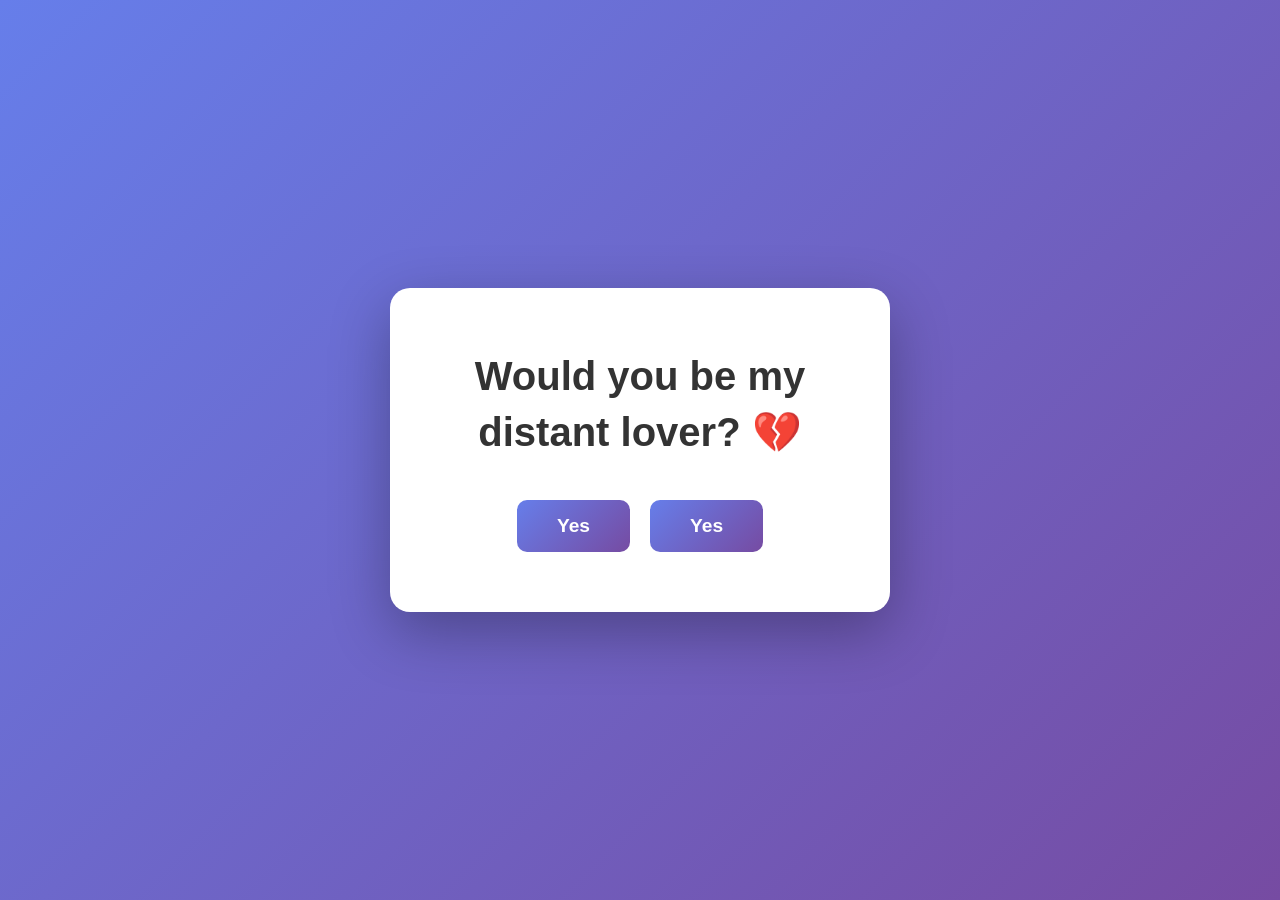
==== index.html @ 5476aae3 "Add main page with question and yes/yes buttons" ====
<!DOCTYPE html>
<html lang="en">
<head>
    <meta charset="UTF-8">
    <meta name="viewport" content="width=device-width, initial-scale=1.0">
    <title>A Special Question</title>
    <style>
        * {
            margin: 0;
            padding: 0;
            box-sizing: border-box;
        }

        body {
            font-family: 'Arial', sans-serif;
            background: linear-gradient(135deg, #667eea 0%, #764ba2 100%);
            min-height: 100vh;
            display: flex;
            justify-content: center;
            align-items: center;
        }

        .container {
            text-align: center;
            background: white;
            padding: 60px 40px;
            border-radius: 20px;
            box-shadow: 0 20px 60px rgba(0, 0, 0, 0.3);
            max-width: 500px;
            animation: slideIn 0.6s ease-out;
        }

        @keyframes slideIn {
            from {
                opacity: 0;
                transform: translateY(-30px);
            }
            to {
                opacity: 1;
                transform: translateY(0);
            }
        }

        h1 {
            color: #333;
            font-size: 2.5em;
            margin-bottom: 40px;
            line-height: 1.4;
        }

        .button-group {
            display: flex;
            gap: 20px;
            justify-content: center;
            flex-wrap: wrap;
        }

        button {
            padding: 15px 40px;
            font-size: 1.2em;
            border: none;
            border-radius: 10px;
            cursor: pointer;
            transition: all 0.3s ease;
            font-weight: bold;
        }

        .yes-btn {
            background: linear-gradient(135deg, #667eea 0%, #764ba2 100%);
            color: white;
        }

        .yes-btn:hover {
            transform: scale(1.05);
            box-shadow: 0 10px 25px rgba(102, 126, 234, 0.4);
        }

        .yes-btn:active {
            transform: scale(0.98);
        }
    </style>
</head>
<body>
    <div class="container">
        <h1>Would you be my distant lover? 💔</h1>
        <div class="button-group">
            <button class="yes-btn" onclick="showResponse()">Yes</button>
            <button class="yes-btn" onclick="showResponse()">Yes</button>
        </div>
    </div>

    <script>
        function showResponse() {
            window.location.href = 'response.html';
        }
    </script>
</body>
</html>
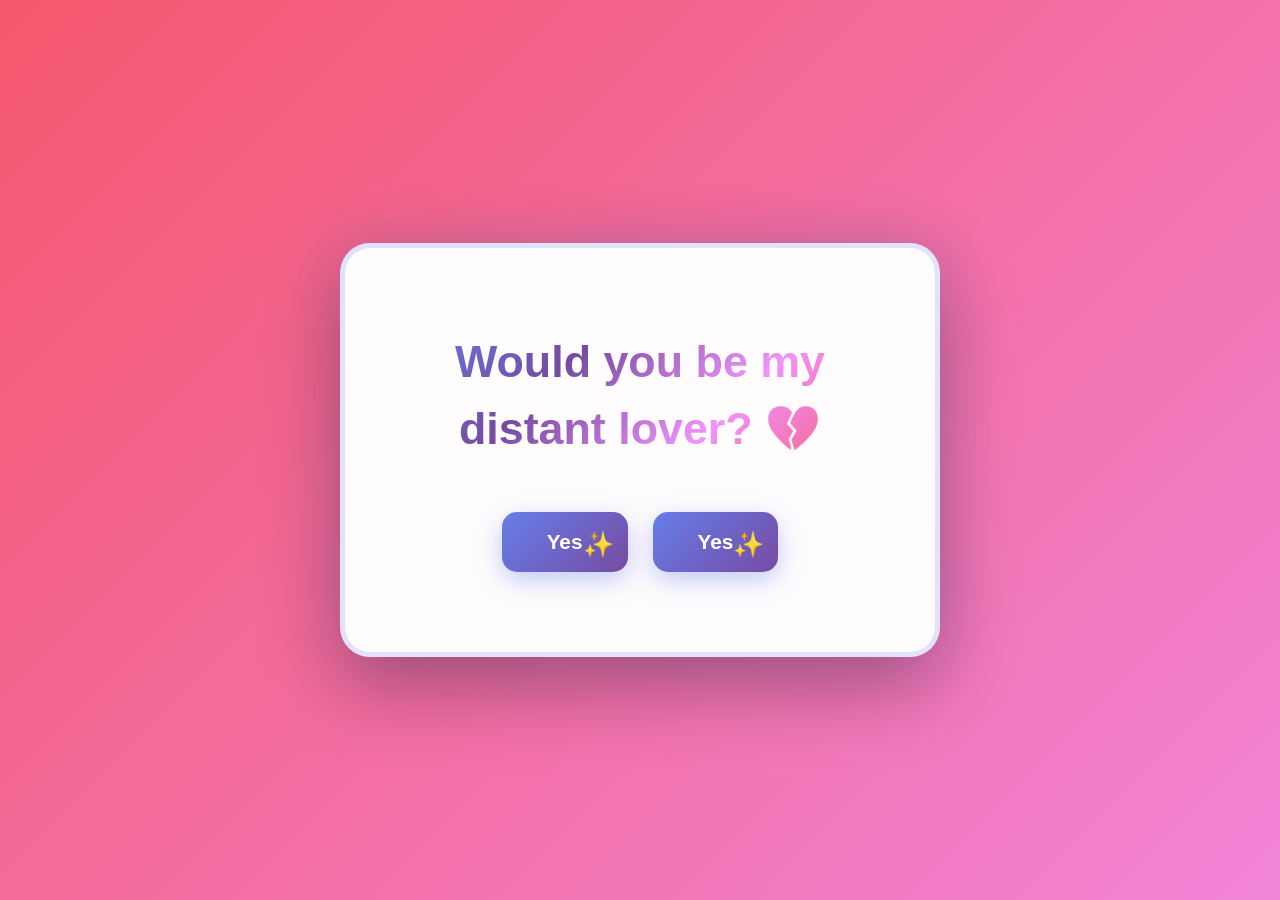
==== commit ce688a84: "Add more animations to main page: falling hearts, confetti, sparkles, and gradient shifts" ====
--- a/index.html
+++ b/index.html
@@ -13,86 +13,273 @@
 
         body {
             font-family: 'Arial', sans-serif;
-            background: linear-gradient(135deg, #667eea 0%, #764ba2 100%);
+            background: linear-gradient(-45deg, #667eea, #764ba2, #f093fb, #f5576c);
+            background-size: 400% 400%;
             min-height: 100vh;
             display: flex;
             justify-content: center;
             align-items: center;
+            animation: gradientShift 15s ease infinite;
+            overflow: hidden;
+        }
+
+        @keyframes gradientShift {
+            0% { background-position: 0% 50%; }
+            50% { background-position: 100% 50%; }
+            100% { background-position: 0% 50%; }
+        }
+
+        /* Falling hearts background */
+        .heart-rain {
+            position: fixed;
+            top: 0;
+            left: 0;
+            width: 100%;
+            height: 100%;
+            pointer-events: none;
+            z-index: 0;
+        }
+
+        .falling-heart {
+            position: absolute;
+            font-size: 2em;
+            opacity: 0.7;
+            animation: fall 6s linear infinite;
+        }
+
+        @keyframes fall {
+            0% {
+                transform: translateY(-10vh) rotate(0deg);
+                opacity: 0.8;
+            }
+            100% {
+                transform: translateY(100vh) rotate(360deg);
+                opacity: 0;
+            }
         }
 
         .container {
             text-align: center;
-            background: white;
-            padding: 60px 40px;
-            border-radius: 20px;
-            box-shadow: 0 20px 60px rgba(0, 0, 0, 0.3);
-            max-width: 500px;
-            animation: slideIn 0.6s ease-out;
+            background: rgba(255, 255, 255, 0.98);
+            padding: 80px 50px;
+            border-radius: 30px;
+            box-shadow: 0 30px 80px rgba(0, 0, 0, 0.3), 0 0 60px rgba(102, 126, 234, 0.2);
+            max-width: 600px;
+            animation: slideIn 1s cubic-bezier(0.34, 1.56, 0.64, 1);
+            position: relative;
+            z-index: 10;
+            border: 5px solid rgba(102, 126, 234, 0.2);
         }
 
         @keyframes slideIn {
             from {
                 opacity: 0;
-                transform: translateY(-30px);
+                transform: translateY(-50px) scale(0.8) rotateY(30deg);
             }
             to {
                 opacity: 1;
-                transform: translateY(0);
+                transform: translateY(0) scale(1) rotateY(0);
             }
         }
 
         h1 {
-            color: #333;
-            font-size: 2.5em;
-            margin-bottom: 40px;
-            line-height: 1.4;
+            background: linear-gradient(135deg, #667eea, #764ba2, #f093fb, #f5576c);
+            -webkit-background-clip: text;
+            -webkit-text-fill-color: transparent;
+            background-clip: text;
+            font-size: 2.8em;
+            margin-bottom: 50px;
+            line-height: 1.5;
+            animation: textWave 3s ease-in-out infinite;
+        }
+
+        @keyframes textWave {
+            0%, 100% { 
+                text-shadow: 0 0 10px rgba(102, 126, 234, 0.5);
+                transform: scale(1);
+            }
+            50% { 
+                text-shadow: 0 0 30px rgba(245, 87, 108, 0.6);
+                transform: scale(1.02);
+            }
         }
 
         .button-group {
             display: flex;
-            gap: 20px;
+            gap: 25px;
             justify-content: center;
             flex-wrap: wrap;
+            position: relative;
+            z-index: 5;
         }
 
         button {
-            padding: 15px 40px;
+            padding: 18px 45px;
+            font-size: 1.3em;
+            border: none;
+            border-radius: 15px;
+            cursor: pointer;
+            transition: all 0.4s cubic-bezier(0.34, 1.56, 0.64, 1);
+            font-weight: bold;
+            position: relative;
+            overflow: hidden;
+            box-shadow: 0 8px 25px rgba(102, 126, 234, 0.4);
+        }
+
+        button::before {
+            content: '';
+            position: absolute;
+            top: 50%;
+            left: 50%;
+            width: 0;
+            height: 0;
+            background: rgba(255, 255, 255, 0.6);
+            border-radius: 50%;
+            transform: translate(-50%, -50%);
+            transition: width 0.7s, height 0.7s;
+        }
+
+        button::after {
+            content: '✨';
+            position: absolute;
             font-size: 1.2em;
-            border: none;
-            border-radius: 10px;
-            cursor: pointer;
-            transition: all 0.3s ease;
-            font-weight: bold;
+            pointer-events: none;
+        }
+
+        button:hover::before {
+            width: 350px;
+            height: 350px;
         }
 
         .yes-btn {
             background: linear-gradient(135deg, #667eea 0%, #764ba2 100%);
             color: white;
+            position: relative;
         }
 
         .yes-btn:hover {
-            transform: scale(1.05);
-            box-shadow: 0 10px 25px rgba(102, 126, 234, 0.4);
+            transform: translateY(-8px) scale(1.12);
+            box-shadow: 0 15px 40px rgba(102, 126, 234, 0.6);
         }
 
         .yes-btn:active {
-            transform: scale(0.98);
+            transform: scale(0.95);
+        }
+
+        /* Confetti particle */
+        .confetti {
+            position: fixed;
+            pointer-events: none;
+        }
+
+        @keyframes confettiFall {
+            to {
+                transform: translateY(100vh) rotate(720deg);
+                opacity: 0;
+            }
+        }
+
+        /* Sparkle effect */
+        .sparkle {
+            position: absolute;
+            pointer-events: none;
+        }
+
+        @keyframes sparkle {
+            0% {
+                opacity: 1;
+                transform: scale(1) rotate(0deg);
+            }
+            100% {
+                opacity: 0;
+                transform: scale(0) rotate(360deg) translateY(-40px);
+            }
         }
     </style>
 </head>
 <body>
+    <div class="heart-rain" id="heartRain"></div>
+    
     <div class="container">
         <h1>Would you be my distant lover? 💔</h1>
         <div class="button-group">
-            <button class="yes-btn" onclick="showResponse()">Yes</button>
-            <button class="yes-btn" onclick="showResponse()">Yes</button>
+            <button class="yes-btn" onclick="celebrate()">Yes</button>
+            <button class="yes-btn" onclick="celebrate()">Yes</button>
         </div>
     </div>
 
     <script>
-        function showResponse() {
-            window.location.href = 'response.html';
-        }
+        // Create falling hearts background
+        function createFallingHearts() {
+            const heartRain = document.getElementById('heartRain');
+            const hearts = ['❤️', '💕', '💖', '💗', '💝', '💞'];
+            
+            setInterval(() => {
+                const heart = document.createElement('div');
+                heart.className = 'falling-heart';
+                heart.innerHTML = hearts[Math.floor(Math.random() * hearts.length)];
+                heart.style.left = Math.random() * 100 + '%';
+                heart.style.top = '-10vh';
+                heart.style.animationDuration = (6 + Math.random() * 4) + 's';
+                heart.style.animationDelay = Math.random() * 2 + 's';
+                heartRain.appendChild(heart);
+                
+                setTimeout(() => heart.remove(), 10000);
+            }, 400);
+        }
+
+        // Confetti explosion
+        function createConfetti() {
+            const colors = ['🎉', '✨', '💫', '⭐', '🌟', '💕', '❤️', '💖'];
+            const confettiCount = 50;
+            
+            for (let i = 0; i < confettiCount; i++) {
+                const confetti = document.createElement('div');
+                confetti.className = 'confetti';
+                confetti.innerHTML = colors[Math.floor(Math.random() * colors.length)];
+                confetti.style.left = window.innerWidth / 2 + 'px';
+                confetti.style.top = window.innerHeight / 2 + 'px';
+                confetti.style.fontSize = (20 + Math.random() * 30) + 'px';
+                
+                const angle = (Math.PI * 2 * i) / confettiCount;
+                const velocity = 8 + Math.random() * 15;
+                const tx = Math.cos(angle) * velocity * 100;
+                const ty = Math.sin(angle) * velocity * 100;
+                
+                confetti.style.animation = `confettiFall ${3 + Math.random() * 2}s ease-in forwards`;
+                confetti.style.transform = `translate(${tx}px, ${ty}px) rotate(0deg)`;
+                
+                document.body.appendChild(confetti);
+                
+                setTimeout(() => confetti.remove(), 5000);
+            }
+        }
+
+        // Sparkle effect on mouse move
+        document.addEventListener('mousemove', (e) => {
+            if (Math.random() > 0.92) {
+                const sparkle = document.createElement('div');
+                sparkle.className = 'sparkle';
+                sparkle.innerHTML = '✨';
+                sparkle.style.left = e.clientX + 'px';
+                sparkle.style.top = e.clientY + 'px';
+                sparkle.style.fontSize = (15 + Math.random() * 25) + 'px';
+                sparkle.style.animation = `sparkle ${1.5 + Math.random() * 0.5}s ease-out forwards`;
+                document.body.appendChild(sparkle);
+                
+                setTimeout(() => sparkle.remove(), 2000);
+            }
+        });
+
+        function celebrate() {
+            createConfetti();
+            setTimeout(() => {
+                window.location.href = 'response.html';
+            }, 800);
+        }
+
+        // Initialize
+        createFallingHearts();
     </script>
 </body>
 </html>
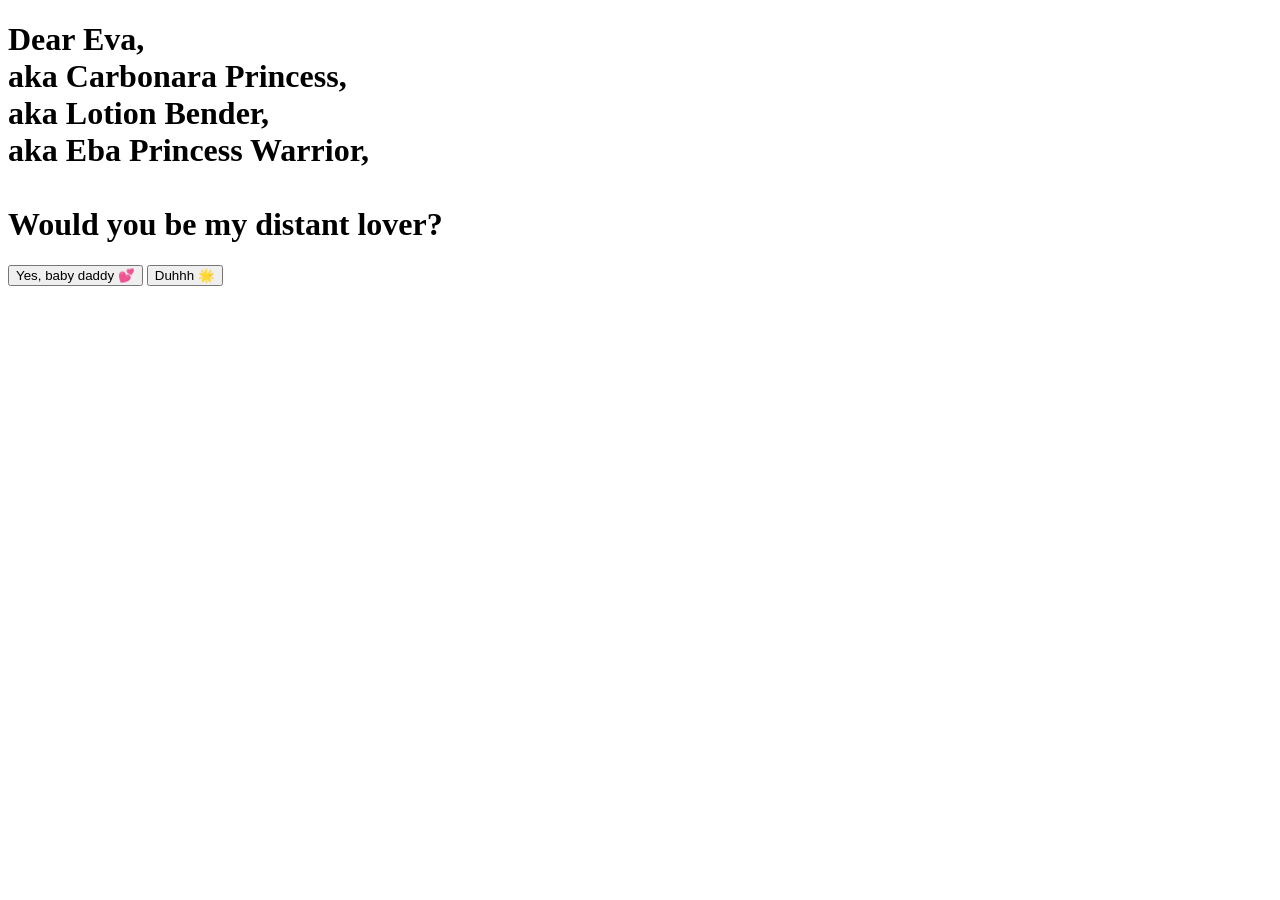
==== commit f428f702: "Create main proposal index page" ====
--- a/index.html
+++ b/index.html
@@ -3,283 +3,24 @@
 <head>
     <meta charset="UTF-8">
     <meta name="viewport" content="width=device-width, initial-scale=1.0">
-    <title>A Special Question</title>
-    <style>
-        * {
-            margin: 0;
-            padding: 0;
-            box-sizing: border-box;
-        }
-
-        body {
-            font-family: 'Arial', sans-serif;
-            background: linear-gradient(-45deg, #667eea, #764ba2, #f093fb, #f5576c);
-            background-size: 400% 400%;
-            min-height: 100vh;
-            display: flex;
-            justify-content: center;
-            align-items: center;
-            animation: gradientShift 15s ease infinite;
-            overflow: hidden;
-        }
-
-        @keyframes gradientShift {
-            0% { background-position: 0% 50%; }
-            50% { background-position: 100% 50%; }
-            100% { background-position: 0% 50%; }
-        }
-
-        /* Falling hearts background */
-        .heart-rain {
-            position: fixed;
-            top: 0;
-            left: 0;
-            width: 100%;
-            height: 100%;
-            pointer-events: none;
-            z-index: 0;
-        }
-
-        .falling-heart {
-            position: absolute;
-            font-size: 2em;
-            opacity: 0.7;
-            animation: fall 6s linear infinite;
-        }
-
-        @keyframes fall {
-            0% {
-                transform: translateY(-10vh) rotate(0deg);
-                opacity: 0.8;
-            }
-            100% {
-                transform: translateY(100vh) rotate(360deg);
-                opacity: 0;
-            }
-        }
-
-        .container {
-            text-align: center;
-            background: rgba(255, 255, 255, 0.98);
-            padding: 80px 50px;
-            border-radius: 30px;
-            box-shadow: 0 30px 80px rgba(0, 0, 0, 0.3), 0 0 60px rgba(102, 126, 234, 0.2);
-            max-width: 600px;
-            animation: slideIn 1s cubic-bezier(0.34, 1.56, 0.64, 1);
-            position: relative;
-            z-index: 10;
-            border: 5px solid rgba(102, 126, 234, 0.2);
-        }
-
-        @keyframes slideIn {
-            from {
-                opacity: 0;
-                transform: translateY(-50px) scale(0.8) rotateY(30deg);
-            }
-            to {
-                opacity: 1;
-                transform: translateY(0) scale(1) rotateY(0);
-            }
-        }
-
-        h1 {
-            background: linear-gradient(135deg, #667eea, #764ba2, #f093fb, #f5576c);
-            -webkit-background-clip: text;
-            -webkit-text-fill-color: transparent;
-            background-clip: text;
-            font-size: 2.8em;
-            margin-bottom: 50px;
-            line-height: 1.5;
-            animation: textWave 3s ease-in-out infinite;
-        }
-
-        @keyframes textWave {
-            0%, 100% { 
-                text-shadow: 0 0 10px rgba(102, 126, 234, 0.5);
-                transform: scale(1);
-            }
-            50% { 
-                text-shadow: 0 0 30px rgba(245, 87, 108, 0.6);
-                transform: scale(1.02);
-            }
-        }
-
-        .button-group {
-            display: flex;
-            gap: 25px;
-            justify-content: center;
-            flex-wrap: wrap;
-            position: relative;
-            z-index: 5;
-        }
-
-        button {
-            padding: 18px 45px;
-            font-size: 1.3em;
-            border: none;
-            border-radius: 15px;
-            cursor: pointer;
-            transition: all 0.4s cubic-bezier(0.34, 1.56, 0.64, 1);
-            font-weight: bold;
-            position: relative;
-            overflow: hidden;
-            box-shadow: 0 8px 25px rgba(102, 126, 234, 0.4);
-        }
-
-        button::before {
-            content: '';
-            position: absolute;
-            top: 50%;
-            left: 50%;
-            width: 0;
-            height: 0;
-            background: rgba(255, 255, 255, 0.6);
-            border-radius: 50%;
-            transform: translate(-50%, -50%);
-            transition: width 0.7s, height 0.7s;
-        }
-
-        button::after {
-            content: '✨';
-            position: absolute;
-            font-size: 1.2em;
-            pointer-events: none;
-        }
-
-        button:hover::before {
-            width: 350px;
-            height: 350px;
-        }
-
-        .yes-btn {
-            background: linear-gradient(135deg, #667eea 0%, #764ba2 100%);
-            color: white;
-            position: relative;
-        }
-
-        .yes-btn:hover {
-            transform: translateY(-8px) scale(1.12);
-            box-shadow: 0 15px 40px rgba(102, 126, 234, 0.6);
-        }
-
-        .yes-btn:active {
-            transform: scale(0.95);
-        }
-
-        /* Confetti particle */
-        .confetti {
-            position: fixed;
-            pointer-events: none;
-        }
-
-        @keyframes confettiFall {
-            to {
-                transform: translateY(100vh) rotate(720deg);
-                opacity: 0;
-            }
-        }
-
-        /* Sparkle effect */
-        .sparkle {
-            position: absolute;
-            pointer-events: none;
-        }
-
-        @keyframes sparkle {
-            0% {
-                opacity: 1;
-                transform: scale(1) rotate(0deg);
-            }
-            100% {
-                opacity: 0;
-                transform: scale(0) rotate(360deg) translateY(-40px);
-            }
-        }
-    </style>
+    <title>Will you be my distant lover? 💕</title>
+    <link rel="stylesheet" href="style.css">
 </head>
 <body>
-    <div class="heart-rain" id="heartRain"></div>
+    <div id="confetti"></div>
     
-    <div class="container">
-        <h1>Would you be my distant lover? 💔</h1>
+    <div class="proposal-container">
+        <h1>Dear Eva,<br>
+        aka Carbonara Princess,<br>
+        aka Lotion Bender,<br>
+        aka Eba Princess Warrior,<br>
+        <br>
+        Would you be my distant lover?</h1>
+        
         <div class="button-group">
-            <button class="yes-btn" onclick="celebrate()">Yes</button>
-            <button class="yes-btn" onclick="celebrate()">Yes</button>
+            <button class="yes-btn" onclick="window.location.href='yes.html'">Yes, baby daddy 💕</button>
+            <button class="duhhh-btn" onclick="window.location.href='duhhh.html'">Duhhh 🌟</button>
         </div>
     </div>
-
-    <script>
-        // Create falling hearts background
-        function createFallingHearts() {
-            const heartRain = document.getElementById('heartRain');
-            const hearts = ['❤️', '💕', '💖', '💗', '💝', '💞'];
-            
-            setInterval(() => {
-                const heart = document.createElement('div');
-                heart.className = 'falling-heart';
-                heart.innerHTML = hearts[Math.floor(Math.random() * hearts.length)];
-                heart.style.left = Math.random() * 100 + '%';
-                heart.style.top = '-10vh';
-                heart.style.animationDuration = (6 + Math.random() * 4) + 's';
-                heart.style.animationDelay = Math.random() * 2 + 's';
-                heartRain.appendChild(heart);
-                
-                setTimeout(() => heart.remove(), 10000);
-            }, 400);
-        }
-
-        // Confetti explosion
-        function createConfetti() {
-            const colors = ['🎉', '✨', '💫', '⭐', '🌟', '💕', '❤️', '💖'];
-            const confettiCount = 50;
-            
-            for (let i = 0; i < confettiCount; i++) {
-                const confetti = document.createElement('div');
-                confetti.className = 'confetti';
-                confetti.innerHTML = colors[Math.floor(Math.random() * colors.length)];
-                confetti.style.left = window.innerWidth / 2 + 'px';
-                confetti.style.top = window.innerHeight / 2 + 'px';
-                confetti.style.fontSize = (20 + Math.random() * 30) + 'px';
-                
-                const angle = (Math.PI * 2 * i) / confettiCount;
-                const velocity = 8 + Math.random() * 15;
-                const tx = Math.cos(angle) * velocity * 100;
-                const ty = Math.sin(angle) * velocity * 100;
-                
-                confetti.style.animation = `confettiFall ${3 + Math.random() * 2}s ease-in forwards`;
-                confetti.style.transform = `translate(${tx}px, ${ty}px) rotate(0deg)`;
-                
-                document.body.appendChild(confetti);
-                
-                setTimeout(() => confetti.remove(), 5000);
-            }
-        }
-
-        // Sparkle effect on mouse move
-        document.addEventListener('mousemove', (e) => {
-            if (Math.random() > 0.92) {
-                const sparkle = document.createElement('div');
-                sparkle.className = 'sparkle';
-                sparkle.innerHTML = '✨';
-                sparkle.style.left = e.clientX + 'px';
-                sparkle.style.top = e.clientY + 'px';
-                sparkle.style.fontSize = (15 + Math.random() * 25) + 'px';
-                sparkle.style.animation = `sparkle ${1.5 + Math.random() * 0.5}s ease-out forwards`;
-                document.body.appendChild(sparkle);
-                
-                setTimeout(() => sparkle.remove(), 2000);
-            }
-        });
-
-        function celebrate() {
-            createConfetti();
-            setTimeout(() => {
-                window.location.href = 'response.html';
-            }, 800);
-        }
-
-        // Initialize
-        createFallingHearts();
-    </script>
 </body>
-</html>+</html>
